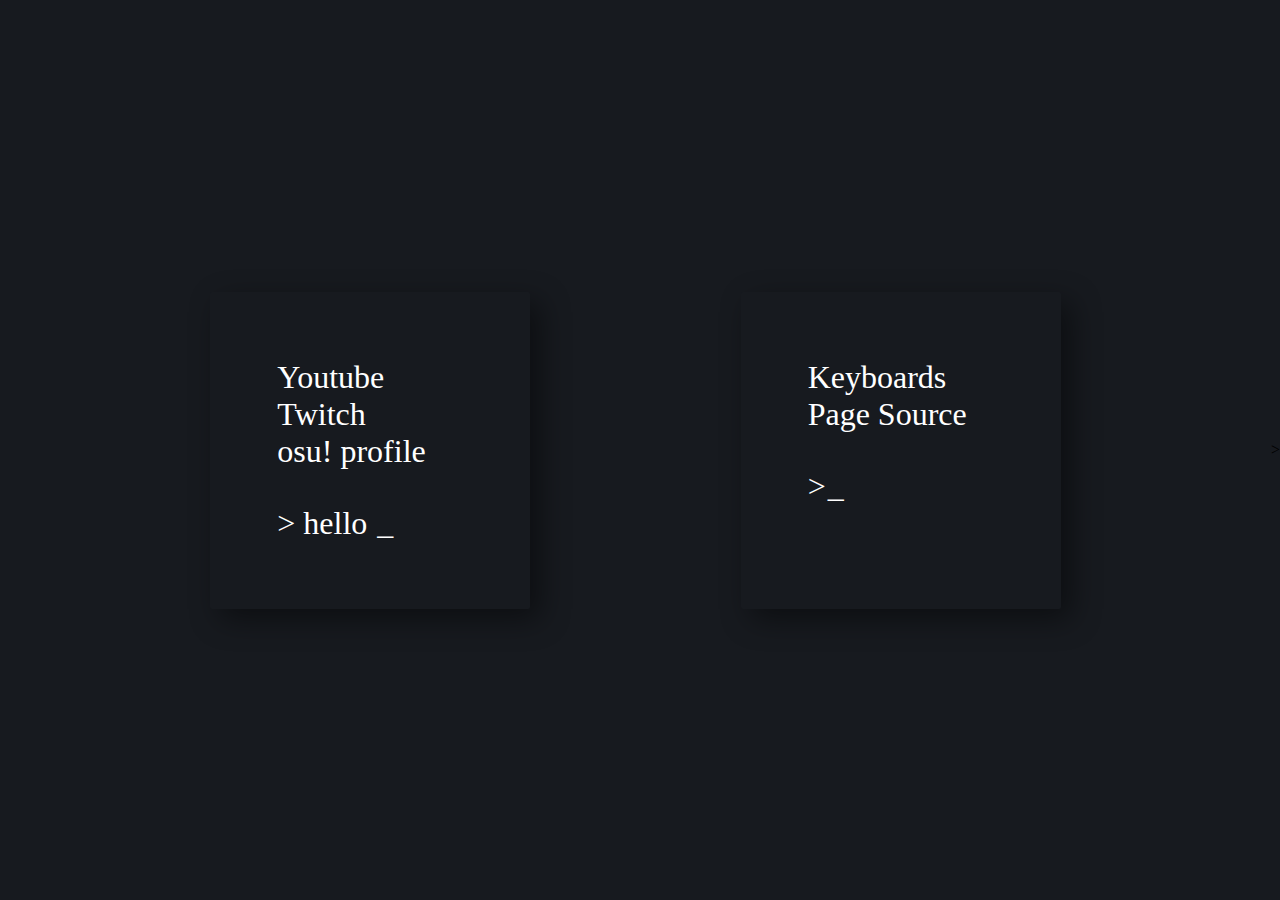
==== index.html @ e319500f "original website upload" ====
<!DOCTYPE HTML>
<html>

<head>
    <meta name="viewport" content="width=device-width, initial-scale=1">
    <meta property="og:title" content="linka" />
    <meta property="og:description" content="rip pogchamp" />
    <meta property="og:url" content="https://www.wojtulinka.tk" />
    <meta property="og:image" content="favicon.png" />
    <title>linka</title>
    <link rel="icon" href="favicon.gif" type="image/gif">
    <link href="./styles.css" rel="stylesheet">
</head>

<body>



    <div class="cards">
        <div class="card">
            <a href="https://www.youtube.com/linka2137">Youtube</a>
            <a href="https://www.twitch.tv/linkaosu">Twitch</a>
            <a href="https://osu.ppy.sh/users/13385317">osu! profile</a>
            <span> > hello <span id="cursor">_</span></span>
        </div>

        <div class="card">
            <a href="keebs/index.html">Keyboards</a>
            <a href="https://github.com/Caffeine01/caffeine.moe">Page Source</a>
            <span> ><span id="cursor">_</span></span>
        </div>
    </div>

    <iframe width="0" height="0" scrolling="no" frameborder="no" allow="autoplay" src="https://w.soundcloud.com/player/?url=https%3A//api.soundcloud.com/tracks/685156066&color=%23ff5500&auto_play=true&hide_related=false&show_comments=true&show_user=true&show_reposts=false&show_teaser=true&visual=true"></iframe>>
    
</body>

</html>
---- styles.css ----
:root {
    --bg: #171a1f;
    --fg: #20242a;
    --sel: #fff;

    --border_radius: 2px;
    --border_width: 3px;
    --box_shadow: 10px 10px 30px rgb(0, 0, 0, 0.45);
    --box_shadow-hover: 25px 25px 30px rgb(0, 0, 0, 0.45);
}

@font-face {
    font-family: Roboto;
    src: url(./fonts/Roboto-Medium.ttf);
}

* {
    margin: 0px;
    padding: 0px;
    box-sizing: border-box;
    font-family: Roboto;
    -webkit-touch-callout: none; /* iOS Safari */
    -webkit-user-select: none; /* Safari */
     -khtml-user-select: none; /* Konqueror HTML */
       -moz-user-select: none; /* Firefox */
        -ms-user-select: none; /* Internet Explorer/Edge */
            user-select: none; /* Non-prefixed version, currently
                                  supported by Chrome and Opera */
}

body {
    animation: fade 2s;
    display: flex;
    justify-content: center;
    align-items: center;
    height: 100vh;
    background: var(--bg);
}

.cards {
    width: 100vw;
    display: flex;
    flex-direction: row;
    justify-content: space-evenly;
}

.card {
    color: var(--sel);
    border-radius: var(--border_radius);
    display: flex;
    flex-direction: column;
    background: var(--bg);
    box-shadow: none;
    padding: 2em;
    box-shadow: var(--box_shadow);
    border: var(--border_width) solid var(--bg);
    transition: .2s;
    font-size: 32px;
    width: 25vw;
}

.card:hover {
    border: var(--border_width) solid var(--fg);
    box-shadow: var(--box_shadow-hover);
}

.card a {
    color: inherit;
    text-decoration: none;
    transition: .2s;
}

.card a:hover {
    padding-left: 20px;
}

.card span {
    margin-top: 35px;
}



ul {
    list-style-type: none;
}

span #cursor {
    animation: blink 1s infinite;
    padding-left: 2px;
}



@keyframes fade {
    0% {
        opacity: 0;
    }

    100% {
        opacity: 1;
    }
}

@keyframes blink {
    0% {
        opacity: 0;
    }

    49% {
        opacity: 0;
    }

    50% {
        opacity: 1;
    }
}
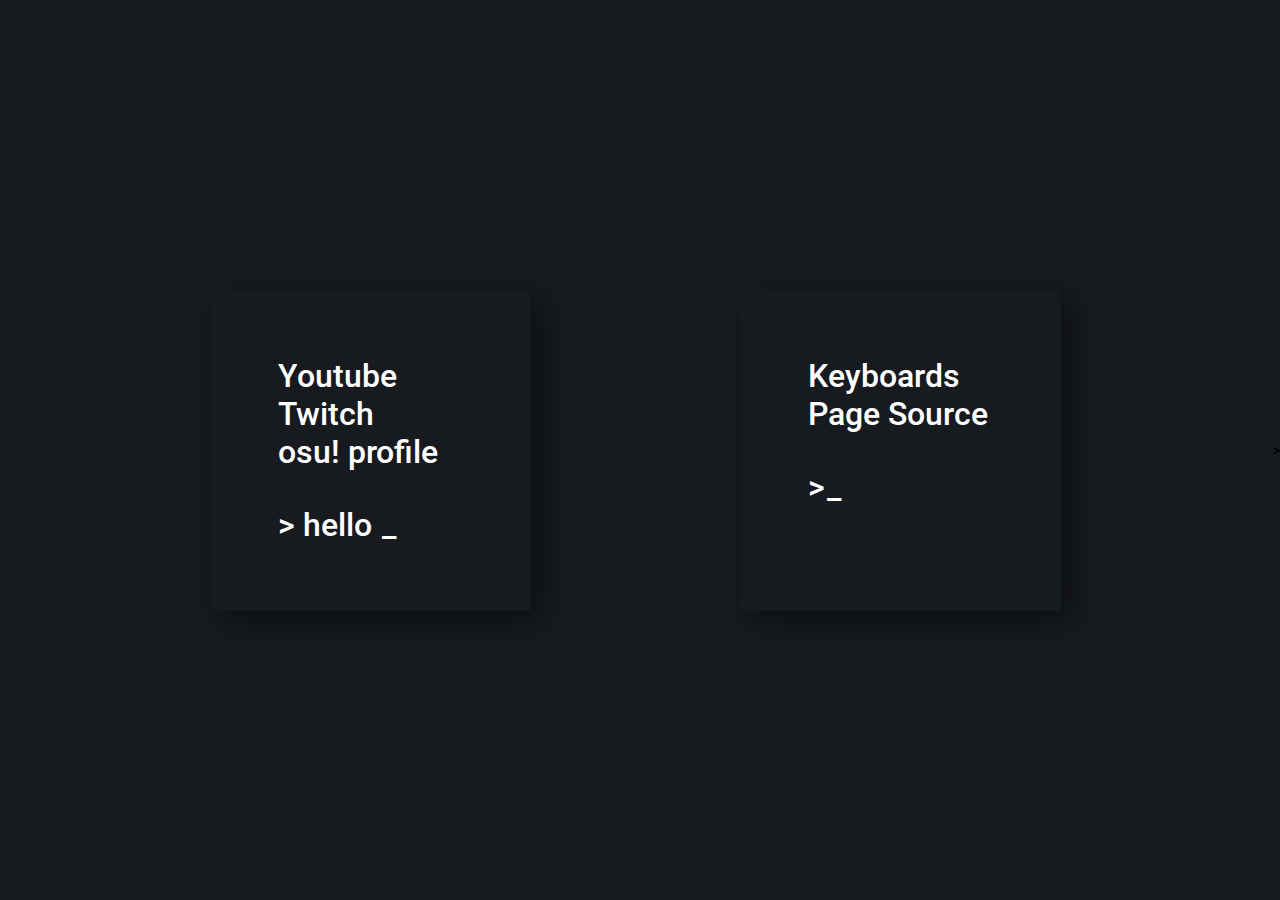
==== commit 250b05fe: "update" ====
--- a/index.html
+++ b/index.html
@@ -5,7 +5,7 @@
     <meta name="viewport" content="width=device-width, initial-scale=1">
     <meta property="og:title" content="linka" />
     <meta property="og:description" content="rip pogchamp" />
-    <meta property="og:url" content="https://www.wojtulinka.tk" />
+    <meta property="og:url" content="https://www.linka.ga" />
     <meta property="og:image" content="favicon.png" />
     <title>linka</title>
     <link rel="icon" href="favicon.gif" type="image/gif">
